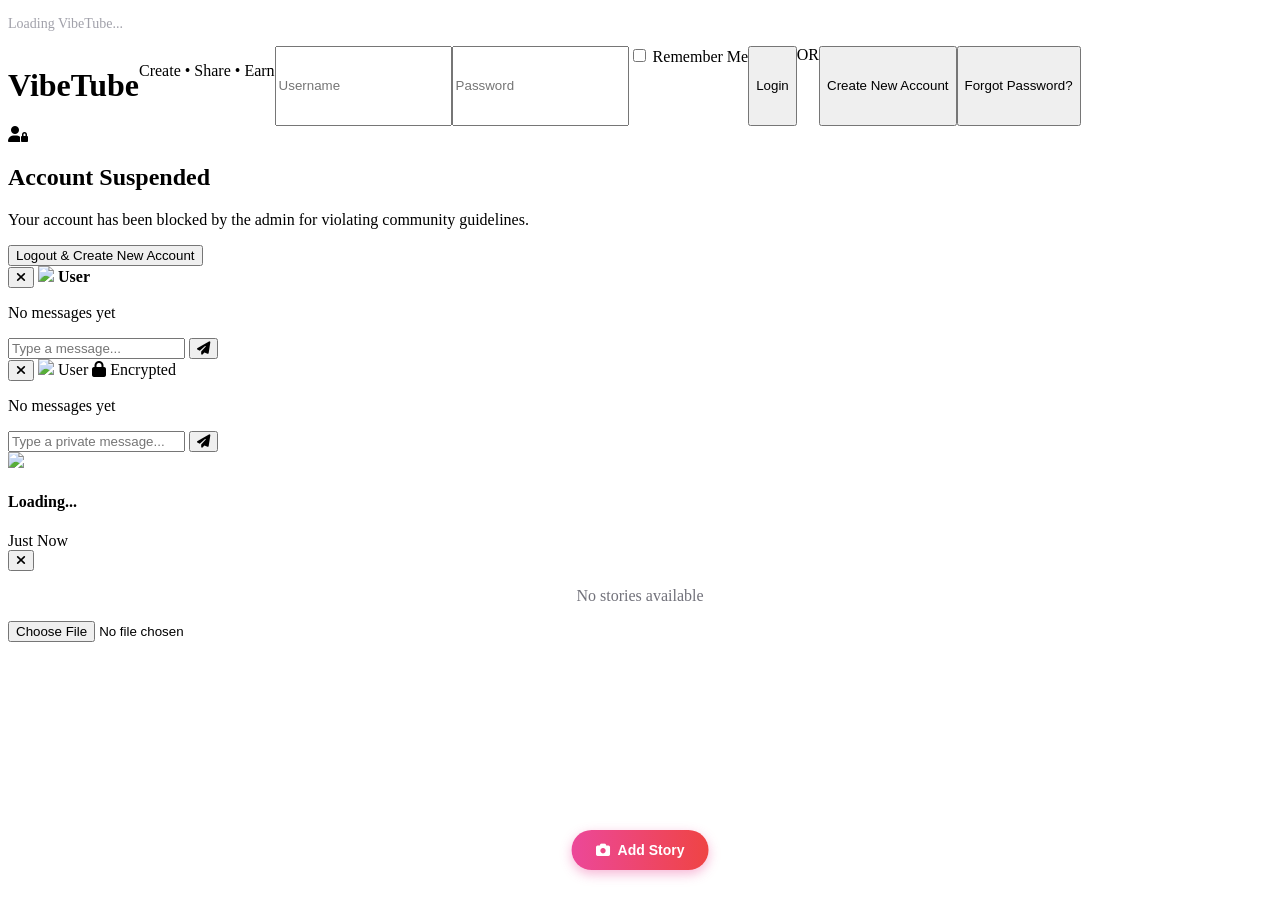
==== deepseek_html_20260808_d28faf.html @ 968244ee "Add files via upload" ====
<!DOCTYPE html>
<html lang="en">
<head>
    <meta charset="UTF-8">
    <meta name="viewport" content="width=device-width, initial-scale=1.0">
    <meta name="theme-color" content="#000000">
    <title>VibeTube - Social Media App</title>
    <link rel="stylesheet" href="https://cdnjs.cloudflare.com/ajax/libs/font-awesome/6.5.2/css/all.min.css">
    <link rel="stylesheet" href="style.css">
</head>
<body>

<!-- ============================================================
     LOADING SCREEN
     ============================================================ -->
<div id="loadingScreen" class="loadingScreen">
    <div class="loader"></div>
    <p style="margin-top:16px; color:#a1a1aa; font-size:14px;">Loading VibeTube...</p>
</div>

<!-- ============================================================
     TOAST NOTIFICATION
     ============================================================ -->
<div id="toast" class="toast"></div>

<!-- ============================================================
     MAIN APP CONTAINER
     ============================================================ -->
<div id="app" class="app-container">
    
    <!-- ========== PAGE: LOGIN ========== -->
    <div id="page-login" class="auth-page" style="display:flex;">
        <h1 class="logo-text">VibeTube</h1>
        <p class="tagline">Create • Share • Earn</p>

        <input type="text" id="loginUsername" placeholder="Username" autocomplete="username">
        <input type="password" id="loginPassword" placeholder="Password" autocomplete="current-password">

        <label class="remember">
            <input type="checkbox" id="loginRemember">
            <span>Remember Me</span>
        </label>

        <button id="loginBtn" class="btn-primary">Login</button>

        <div class="or-divider"><span>OR</span></div>

        <button id="goToSignupBtn" class="btn-outline">Create New Account</button>

        <button id="forgotPasswordBtn" class="forgot-link">Forgot Password?</button>

        <div id="loginError" class="auth-error"></div>
    </div>

    <!-- ========== PAGE: SIGNUP ========== -->
    <div id="page-signup" class="auth-page" style="display:none;">
        <h1 class="logo-text">VibeTube</h1>
        <p class="tagline">Join the Community 🚀</p>

        <input type="text" id="signupUsername" placeholder="Choose Username" autocomplete="username">
        <div class="username-hint">Only a-z, 0-9, _ and . allowed</div>
        <input type="password" id="signupPassword" placeholder="Password (min 6 characters)" autocomplete="new-password">

        <button id="signupBtn" class="btn-primary">Create Account</button>

        <div class="or-divider"><span>OR</span></div>

        <button id="goToLoginBtn" class="btn-outline">Already have an account? Login</button>

        <div id="signupError" class="auth-error"></div>
        <p class="terms">By signing up, you agree to our <a href="#" onclick="showPage('about')">Terms of Service</a></p>
    </div>

    <!-- ========== PAGE: HOME FEED ========== -->
    <div id="page-home" style="display:none;">
        <header class="topHeader">
            <button id="createPostBtn" class="headerBtn">
                <i class="fa-solid fa-square-plus"></i>
            </button>
            <div class="logoBox">
                <div>
                    <h1 class="logoTitle">VibeTube</h1>
                    <p class="brand">From ✦ ViGGOO</p>
                </div>
            </div>
            <button id="notificationBtn" class="headerBtn">
                <i class="fa-regular fa-bell"></i>
                <span class="notifyBadge" id="notifyBadge">0</span>
            </button>
        </header>

        <section id="storiesContainer" class="storiesContainer">
            <div class="story" onclick="openStoryViewer()">
                <div class="storyRing myStory">
                    <img id="myStoryAvatar" src="assets/default-profile.png" alt="Your Story">
                    <span class="storyAdd">+</span>
                </div>
                <p>Your Story</p>
            </div>
        </section>

        <section id="feedContainer" class="feedContainer">
            <!-- Posts load dynamically -->
        </section>

        <nav class="bottomNav">
            <a class="active" onclick="showPage('home')"><i class="fa-solid fa-house"></i><p>Home</p></a>
            <a onclick="showPage('search')"><i class="fa-solid fa-magnifying-glass"></i><p>Search</p></a>
            <a onclick="showPage('reels')"><i class="fa-solid fa-play"></i><p>Reels</p></a>
            <a onclick="showPage('chat')"><i class="fa-solid fa-comments"></i><p>Chats</p></a>
            <a onclick="showPage('profile')"><i class="fa-solid fa-user"></i><p>Profile</p></a>
        </nav>
    </div>

    <!-- ========== PAGE: PROFILE ========== -->
    <div id="page-profile" style="display:none;">
        <header class="profileTop">
            <button onclick="showPage('home')"><i class="fa-solid fa-arrow-left"></i></button>
            <h2><span id="pUsername">loading_user</span><span class="verified"><i class="fa-solid fa-circle-check"></i></span></h2>
            <button id="profileMenuBtn"><i class="fa-solid fa-bars"></i></button>
        </header>

        <section class="coverSection">
            <img id="pCoverPhoto" src="https://images.unsplash.com/photo-1506744038136-46273834b3fb?w=800" alt="Cover">
        </section>

        <section class="profileSection">
            <img id="pProfilePhoto" src="assets/default-profile.png" alt="Profile">
            <div class="profileRight">
                <div class="profileStats">
                    <div><h3 id="pPosts">0</h3><p>Posts</p></div>
                    <div><h3 id="pFollowers">0</h3><p>Followers</p></div>
                    <div><h3 id="pFollowing">0</h3><p>Following</p></div>
                </div>
            </div>
        </section>

        <section class="profileInfo">
            <h3 id="pFullName">Loading Name...</h3>
            <p id="pBio">✨ Digital Creator | Content is King 👑</p>
        </section>

        <section class="profileButtons">
            <button id="pEditProfile">Edit Profile</button>
            <button id="pShareProfile">Share Profile</button>
        </section>

        <section class="highlights">
            <div class="highlight"><div class="highlightCircle"><img src="https://images.unsplash.com/photo-1501785888041-af3ef285b470?w=100"></div><p>Travel ✈️</p></div>
            <div class="highlight"><div class="highlightCircle"><img src="https://images.unsplash.com/photo-1565299624946-b28f40a0ae38?w=100"></div><p>Food 🍔</p></div>
            <div class="highlight"><div class="highlightCircle"><img src="https://images.unsplash.com/photo-1552820728-8b83bb6b773f?w=100"></div><p>Gaming 🎮</p></div>
            <div class="highlight"><div class="highlightCircle addHighlight">+</div><p>New</p></div>
        </section>

        <section class="profileTabs">
            <button class="tab active" id="pPostsTab"><i class="fa-solid fa-table-cells"></i></button>
            <button class="tab" id="pReelsTab"><i class="fa-solid fa-film"></i></button>
            <button class="tab" id="pLikedTab"><i class="fa-solid fa-heart"></i></button>
            <button class="tab" id="pSavedTab"><i class="fa-solid fa-bookmark"></i></button>
        </section>

        <section id="pProfileGrid" class="profileGrid"></section>
        <section id="pReelsGrid" class="profileGrid" style="display:none;"></section>
        <section id="pLikedGrid" class="profileGrid" style="display:none;"></section>
        <section id="pSavedGrid" class="profileGrid" style="display:none;"></section>

        <nav class="bottomNav">
            <a onclick="showPage('home')"><i class="fa-solid fa-house"></i><p>Home</p></a>
            <a onclick="showPage('search')"><i class="fa-solid fa-magnifying-glass"></i><p>Search</p></a>
            <a onclick="showPage('reels')"><i class="fa-solid fa-play"></i><p>Reels</p></a>
            <a onclick="showPage('chat')"><i class="fa-solid fa-comments"></i><p>Chats</p></a>
            <a class="active" onclick="showPage('profile')"><i class="fa-solid fa-user"></i><p>Profile</p></a>
        </nav>
    </div>

    <!-- ========== PAGE: SEARCH ========== -->
    <div id="page-search" style="display:none;">
        <header class="searchHeader">
            <div class="searchBox">
                <i class="fa-solid fa-magnifying-glass"></i>
                <input type="text" id="searchInput" placeholder="Search creators by username..." autocomplete="off">
            </div>
        </header>

        <section id="resultsContainer" class="resultsContainer">
            <p class="statusMessage">Type a username to discover creators ✨</p>
        </section>

        <nav class="bottomNav">
            <a onclick="showPage('home')"><i class="fa-solid fa-house"></i><p>Home</p></a>
            <a class="active" onclick="showPage('search')"><i class="fa-solid fa-magnifying-glass"></i><p>Search</p></a>
            <a onclick="showPage('reels')"><i class="fa-solid fa-play"></i><p>Reels</p></a>
            <a onclick="showPage('chat')"><i class="fa-solid fa-comments"></i><p>Chats</p></a>
            <a onclick="showPage('profile')"><i class="fa-solid fa-user"></i><p>Profile</p></a>
        </nav>
    </div>

    <!-- ========== PAGE: CHATS ========== -->
    <div id="page-chat" style="display:none; height:100vh; flex-direction:column;">
        <header class="chatHeader">
            <h2>Chats</h2>
            <div class="chatTopButtons">
                <button onclick="showPage('hidden-chat')" title="Hidden Chats">
                    <i class="fa-solid fa-lock" style="color:#8b5cf6;"></i>
                </button>
                <button id="chatMenuBtn">☰</button>
            </div>
        </header>

        <div class="chatSearch">
            <input type="text" id="searchChat" placeholder="🔍 Search chats...">
        </div>

        <div id="chatList">
            <p class="statusMessage">Loading chats...</p>
        </div>

        <nav class="bottomNav">
            <a onclick="showPage('home')"><i class="fa-solid fa-house"></i><p>Home</p></a>
            <a onclick="showPage('search')"><i class="fa-solid fa-magnifying-glass"></i><p>Search</p></a>
            <a onclick="showPage('reels')"><i class="fa-solid fa-play"></i><p>Reels</p></a>
            <a class="active" onclick="showPage('chat')"><i class="fa-solid fa-comments"></i><p>Chats</p></a>
            <a onclick="showPage('profile')"><i class="fa-solid fa-user"></i><p>Profile</p></a>
        </nav>
    </div>

    <!-- ========== PAGE: REELS ========== -->
    <div id="page-reels" style="display:none; position:relative; height:100vh; overflow:hidden;">
        <div class="points-badge">
            <i class="fa-solid fa-coins"></i>
            <span>Points: <strong id="reelsPoints">0</strong></span>
        </div>

        <section id="reelsContainer" class="reelsContainer">
            <p class="statusMessage" style="padding-top:100px;">Loading reels...</p>
        </section>

        <div id="adPopup" class="adPopup">
            <div class="adBox">
                <h3><i class="fa-solid fa-video"></i> Watch Ad & Earn</h3>
                <p>Watch this short video ad to claim your reward points!</p>
                <button id="watchAdBtn">Watch Ad</button>
            </div>
        </div>

        <nav class="bottomNav">
            <a onclick="showPage('home')"><i class="fa-solid fa-house"></i><p>Home</p></a>
            <a onclick="showPage('search')"><i class="fa-solid fa-magnifying-glass"></i><p>Search</p></a>
            <a class="active" onclick="showPage('reels')"><i class="fa-solid fa-play"></i><p>Reels</p></a>
            <a onclick="showPage('chat')"><i class="fa-solid fa-comments"></i><p>Chats</p></a>
            <a onclick="showPage('profile')"><i class="fa-solid fa-user"></i><p>Profile</p></a>
        </nav>
    </div>

    <!-- ========== PAGE: CREATE POST ========== -->
    <div id="page-create" style="display:none;">
        <header class="createHeader">
            <button onclick="showPage('home')"><i class="fa-solid fa-xmark"></i></button>
            <h2>New Post / Reel</h2>
            <button id="sharePostBtn">Share</button>
        </header>

        <div id="uploadZone" class="uploadZone">
            <i class="fa-solid fa-cloud-arrow-up"></i>
            <p>Select Photo or Video</p>
            <small>Supports MP4, MOV, PNG, JPG</small>
            <input type="file" id="mediaFileInput" class="hiddenInput" accept="image/*,video/*">
        </div>

        <div id="previewContainer" class="previewContainer">
            <button id="removePreviewBtn" class="removePreviewBtn"><i class="fa-solid fa-trash"></i></button>
            <div id="mediaBox" style="width:100%; height:100%;"></div>
        </div>

        <div class="captionBox">
            <label>Write a Caption</label>
            <textarea id="postCaption" placeholder="Share your thoughts or vibe... #vibetube" maxlength="250"></textarea>
            <span class="charCounter"><span id="charCount">0</span>/250</span>
        </div>
    </div>

    <!-- ========== PAGE: NOTIFICATIONS ========== -->
    <div id="page-notification" style="display:none; height:100vh; flex-direction:column;">
        <header class="notificationHeader">
            <button onclick="showPage('home')"><i class="fa-solid fa-arrow-left"></i></button>
            <h2>Notifications</h2>
            <button id="clearAllBtn">Clear All</button>
        </header>

        <section id="notificationsList" class="notificationsList">
            <p class="statusMessage">Loading notifications...</p>
        </section>

        <nav class="bottomNav">
            <a onclick="showPage('home')"><i class="fa-solid fa-house"></i><p>Home</p></a>
            <a onclick="showPage('search')"><i class="fa-solid fa-magnifying-glass"></i><p>Search</p></a>
            <a onclick="showPage('reels')"><i class="fa-solid fa-play"></i><p>Reels</p></a>
            <a onclick="showPage('chat')"><i class="fa-solid fa-comments"></i><p>Chats</p></a>
            <a onclick="showPage('profile')"><i class="fa-solid fa-user"></i><p>Profile</p></a>
        </nav>
    </div>

    <!-- ========== PAGE: SETTINGS ========== -->
    <div id="page-settings" style="display:none;">
        <header class="settingsHeader">
            <button onclick="showPage('profile')"><i class="fa-solid fa-arrow-left"></i></button>
            <h2>Settings</h2>
        </header>

        <div class="settingsGroup">
            <h3>Earnings & Payouts</h3>
            <div class="settingsRow" onclick="showPage('wallet')">
                <div class="rowLeft"><i class="fa-solid fa-wallet" style="color:#eab308;"></i><span>VibeTube Wallet</span></div>
                <i class="fa-solid fa-chevron-right" style="color:#52525b;"></i>
            </div>
        </div>

        <div class="settingsGroup">
            <h3>Security</h3>
            <div id="triggerPasswordRow" class="settingsRow">
                <div class="rowLeft"><i class="fa-solid fa-key"></i><span>Change Password</span></div>
                <i class="fa-solid fa-chevron-down" style="color:#52525b;"></i>
            </div>
            <div id="passwordFormBlock" class="expandableForm">
                <input type="password" id="currentPasswordInput" class="inputField" placeholder="Current Password">
                <input type="password" id="newPasswordInput" class="inputField" placeholder="New Password (min 6 characters)">
                <button id="updatePasswordBtn" class="actionBtn">Update Password</button>
            </div>
        </div>

        <div class="settingsGroup">
            <h3>Information</h3>
            <div class="settingsRow" onclick="showPage('about')">
                <div class="rowLeft"><i class="fa-solid fa-circle-info"></i><span>About VibeTube</span></div>
                <i class="fa-solid fa-chevron-right" style="color:#52525b;"></i>
            </div>
        </div>

        <div class="settingsGroup">
            <h3>Account Actions</h3>
            <div id="logoutBtnRow" class="settingsRow logoutBtn">
                <div class="rowLeft"><i class="fa-solid fa-right-from-bracket" style="color:#f43f5e;"></i><span>Logout Account</span></div>
            </div>
            <div id="deleteBtnRow" class="settingsRow deleteBtn" style="margin-top:8px;">
                <div class="rowLeft"><i class="fa-solid fa-trash-can" style="color:#ef4444;"></i><span>Delete Account Permanently</span></div>
            </div>
        </div>
    </div>

    <!-- ========== PAGE: WALLET ========== -->
    <div id="page-wallet" style="display:none;">
        <header class="settingsHeader">
            <button onclick="showPage('settings')"><i class="fa-solid fa-arrow-left"></i></button>
            <h2>My Wallet</h2>
        </header>

        <div class="balance-card">
            <h3>Available Balance</h3>
            <div class="amount">₹<span id="walletBalance">0.00</span></div>
            <div class="points"><i class="fa-solid fa-coins"></i> <span id="walletPoints">0</span> Points</div>
        </div>

        <div id="adUnlockStatus" class="unlock-status locked">
            <i class="fa-solid fa-circle-info"></i>
            <span id="statusText">Checking Ads Status...</span>
        </div>

        <div class="withdraw-section">
            <h4>Request Payout</h4>
            <div class="input-group">
                <label>Amount to Withdraw (₹)</label>
                <input type="number" id="withdrawAmount" placeholder="Min ₹300 for first payout" min="1">
            </div>
            <div class="input-group">
                <label>Payment Method</label>
                <select id="paymentMethod">
                    <option value="UPI">UPI Id</option>
                    <option value="BANK">Bank Account (A/C, IFSC)</option>
                </select>
            </div>
            <div class="input-group">
                <label>Payment Details</label>
                <input type="text" id="paymentDetails" placeholder="Enter UPI ID or Bank Details">
            </div>
            <button id="submitWithdrawBtn" class="withdraw-btn">Submit Request</button>

            <div class="history-list">
                <h4>Payout History</h4>
                <div id="historyContainer"><p class="no-history">No payout history yet</p></div>
            </div>
        </div>
    </div>

    <!-- ========== PAGE: ABOUT ========== -->
    <div id="page-about" style="display:none;">
        <header class="aboutHeader">
            <button onclick="showPage('settings')"><i class="fa-solid fa-arrow-left"></i></button>
            <h2>About VibeTube</h2>
        </header>

        <section class="brandSection">
            <h1>VibeTube</h1>
            <p class="version">VERSION 3.0.0 (Stable)</p>
        </section>

        <section class="infoGroup">
            <h3>Our Mission</h3>
            <p>VibeTube is a modern social platform engineered for the next generation of content creators. Create stunning posts, share viral vertical reels, chat in real-time, and monetize your content seamlessly.</p>
        </section>

        <section class="infoGroup">
            <h3>Monetization & Payout Rules</h3>
            <ul class="rulesList">
                <li>First <strong>200 verified users</strong> unlock rewarded ads automatically.</li>
                <li>Subsequent users require at least <strong>300 followers</strong> to unlock rewarded ads.</li>
                <li>Every ad watched generates a random reward between <strong>10 to 60 points</strong>.</li>
                <li>Conversion Rate: <strong>1,700 Points = ₹60 INR</strong>.</li>
                <li>Your very first payout request must be a minimum of <strong>₹300 INR</strong>.</li>
                <li>Supported Payout Channels: <strong>UPI Network</strong> and <strong>Bank Account Transfer</strong>.</li>
            </ul>
        </section>

        <section class="infoGroup">
            <h3>Legal & Compliance</h3>
            <div class="legalRow" onclick="showToast('Privacy Policy coming soon!')">
                <span><i class="fa-solid fa-shield-halved"></i> Privacy Policy</span>
                <i class="fa-solid fa-chevron-right"></i>
            </div>
            <div class="legalRow" onclick="showToast('Terms of Service coming soon!')">
                <span><i class="fa-solid fa-file-contract"></i> Terms of Service</span>
                <i class="fa-solid fa-chevron-right"></i>
            </div>
            <div class="legalRow" onclick="showToast('Community Guidelines coming soon!')">
                <span><i class="fa-solid fa-gavel"></i> Community Guidelines</span>
                <i class="fa-solid fa-chevron-right"></i>
            </div>
        </section>

        <footer class="aboutFooter">
            <p>© 2026 VibeTube Inc. All Rights Reserved.</p>
            <p class="powered-by">POWERED BY ✦ ViGGOO</p>
        </footer>
    </div>

    <!-- ========== PAGE: HIDDEN CHATS ========== -->
    <div id="page-hidden-chat" style="display:none; height:100vh; flex-direction:column;">
        <header class="hiddenHeader">
            <button onclick="showPage('chat')"><i class="fa-solid fa-arrow-left"></i></button>
            <h2><i class="fa-solid fa-lock"></i> Hidden Chats</h2>
            <div class="headerActions">
                <button id="lockSettingsBtn" title="Change Password"><i class="fa-solid fa-key"></i></button>
                <button id="addHiddenChatBtn" title="Add Hidden Chat"><i class="fa-solid fa-plus"></i></button>
            </div>
        </header>

        <div id="lockScreen" class="lockScreen show">
            <div class="lockIcon"><i class="fa-solid fa-lock"></i></div>
            <h3>🔒 Hidden Chats Locked</h3>
            <p>Enter your 4-digit PIN to access your private conversations</p>
            <input type="password" id="lockPinInput" class="lockInput" placeholder="• • • •" maxlength="4" inputmode="numeric">
            <div class="lockError" id="lockError"></div>
            <button id="unlockBtn" class="unlockBtn">Unlock</button>
            <button id="forgotPinBtn" style="background:none;border:none;color:#71717a;font-size:13px;cursor:pointer;margin-top:8px;">Forgot PIN?</button>
        </div>

        <div id="setPasswordScreen" class="setPasswordScreen">
            <div class="lockIcon"><i class="fa-solid fa-key"></i></div>
            <h3>Set Hidden Chat PIN</h3>
            <p>Create a 4-digit PIN to protect your private conversations</p>
            <input type="password" id="setPinInput" class="lockInput" placeholder="• • • •" maxlength="4" inputmode="numeric">
            <input type="password" id="confirmPinInput" class="lockInput" placeholder="Confirm PIN" maxlength="4" inputmode="numeric">
            <div class="lockError" id="setPinError"></div>
            <button id="setPinBtn" class="setPassBtn">Set PIN</button>
        </div>

        <div id="hiddenChatsContent" class="hiddenChatsContent">
            <div class="hiddenSearch">
                <input type="text" id="searchHiddenChat" placeholder="🔍 Search hidden chats...">
            </div>
            <div id="hiddenChatList">
                <p class="statusMessage">Loading hidden chats...</p>
            </div>
        </div>

        <nav class="bottomNav">
            <a onclick="showPage('home')"><i class="fa-solid fa-house"></i><p>Home</p></a>
            <a onclick="showPage('search')"><i class="fa-solid fa-magnifying-glass"></i><p>Search</p></a>
            <a onclick="showPage('reels')"><i class="fa-solid fa-play"></i><p>Reels</p></a>
            <a class="active hidden-nav" onclick="showPage('chat')"><i class="fa-solid fa-comments"></i><p>Chats</p></a>
            <a onclick="showPage('profile')"><i class="fa-solid fa-user"></i><p>Profile</p></a>
        </nav>
    </div>

    <!-- ========== BLOCKED OVERLAY ========== -->
    <div id="blockedAccountOverlay">
        <div class="blockedBox">
            <i class="fa-solid fa-user-lock"></i>
            <h2>Account Suspended</h2>
            <p>Your account has been blocked by the admin for violating community guidelines.</p>
            <button id="blockedLogoutBtn">Logout & Create New Account</button>
        </div>
    </div>

    <!-- ========== CHAT OVERLAY ========== -->
    <div id="chatOverlay" class="chat-overlay">
        <div class="chat-window">
            <div class="chat-header">
                <button id="closeChatBtn"><i class="fa-solid fa-xmark"></i></button>
                <img id="chatAvatar" class="chat-avatar" src="assets/default-profile.png">
                <span id="chatName" style="font-size:16px;font-weight:600;flex:1;">User</span>
            </div>
            <div id="messagesArea" class="messages-area">
                <p class="statusMessage">No messages yet</p>
            </div>
            <div class="chat-input-area">
                <input type="text" id="messageInput" placeholder="Type a message...">
                <button id="sendMessageBtn"><i class="fa-solid fa-paper-plane"></i></button>
            </div>
        </div>
    </div>

    <!-- ========== HIDDEN CHAT OVERLAY ========== -->
    <div id="hiddenChatOverlay" class="hiddenChatOverlay">
        <div class="hiddenChatWindow">
            <div class="chat-header">
                <button id="closeHiddenChat"><i class="fa-solid fa-xmark"></i></button>
                <img id="hiddenChatAvatar" class="chat-avatar" src="assets/default-profile.png">
                <span class="chat-name" id="hiddenChatName">User</span>
                <span class="encryptBadge"><i class="fa-solid fa-lock"></i> Encrypted</span>
            </div>
            <div id="hiddenMessagesArea" class="hiddenMessagesArea">
                <p class="statusMessage">No messages yet</p>
            </div>
            <div class="hiddenChatInputArea">
                <input type="text" id="hiddenMessageInput" placeholder="Type a private message...">
                <button id="sendHiddenMessageBtn"><i class="fa-solid fa-paper-plane"></i></button>
            </div>
        </div>
    </div>

    <!-- ========== STORY VIEWER ========== -->
    <div id="storyViewer" class="storyViewerContainer">
        <div id="storyProgress" class="storyProgress"></div>
        <div class="storyViewerHeader">
            <div class="user">
                <img id="storyViewerAvatar" src="assets/default-profile.png">
                <div>
                    <h4 id="storyViewerUsername">Loading...</h4>
                    <span id="storyViewerTime">Just Now</span>
                </div>
            </div>
            <button class="closeBtn" onclick="closeStoryViewer()"><i class="fa-solid fa-xmark"></i></button>
        </div>
        <div id="storyNavLeft" class="storyNavTap left"></div>
        <div id="storyNavRight" class="storyNavTap right"></div>
        <div class="storyViewerMedia">
            <div id="storyViewerMediaBox" style="width:100%;height:100%;display:flex;align-items:center;justify-content:center;">
                <p style="color:#71717a;">No stories available</p>
            </div>
        </div>
        <button id="storyAddBtn" style="position:absolute;bottom:30px;left:50%;transform:translateX(-50%);background:linear-gradient(to right,#ec4899,#ef4444);color:white;border:none;padding:12px 24px;border-radius:25px;font-weight:bold;font-size:14px;cursor:pointer;z-index:120;display:flex;align-items:center;gap:8px;box-shadow:0 4px 12px rgba(236,72,153,0.4);">
            <i class="fa-solid fa-camera"></i> Add Story
        </button>
        <input type="file" id="storyFileInput" class="hiddenInput" accept="image/*,video/*">
    </div>

</div>

<!-- ============================================================
     SCRIPTS
     ============================================================ -->
<script type="module" src="firebase.js"></script>
<script type="module" src="app.js"></script>

</body>
</html>
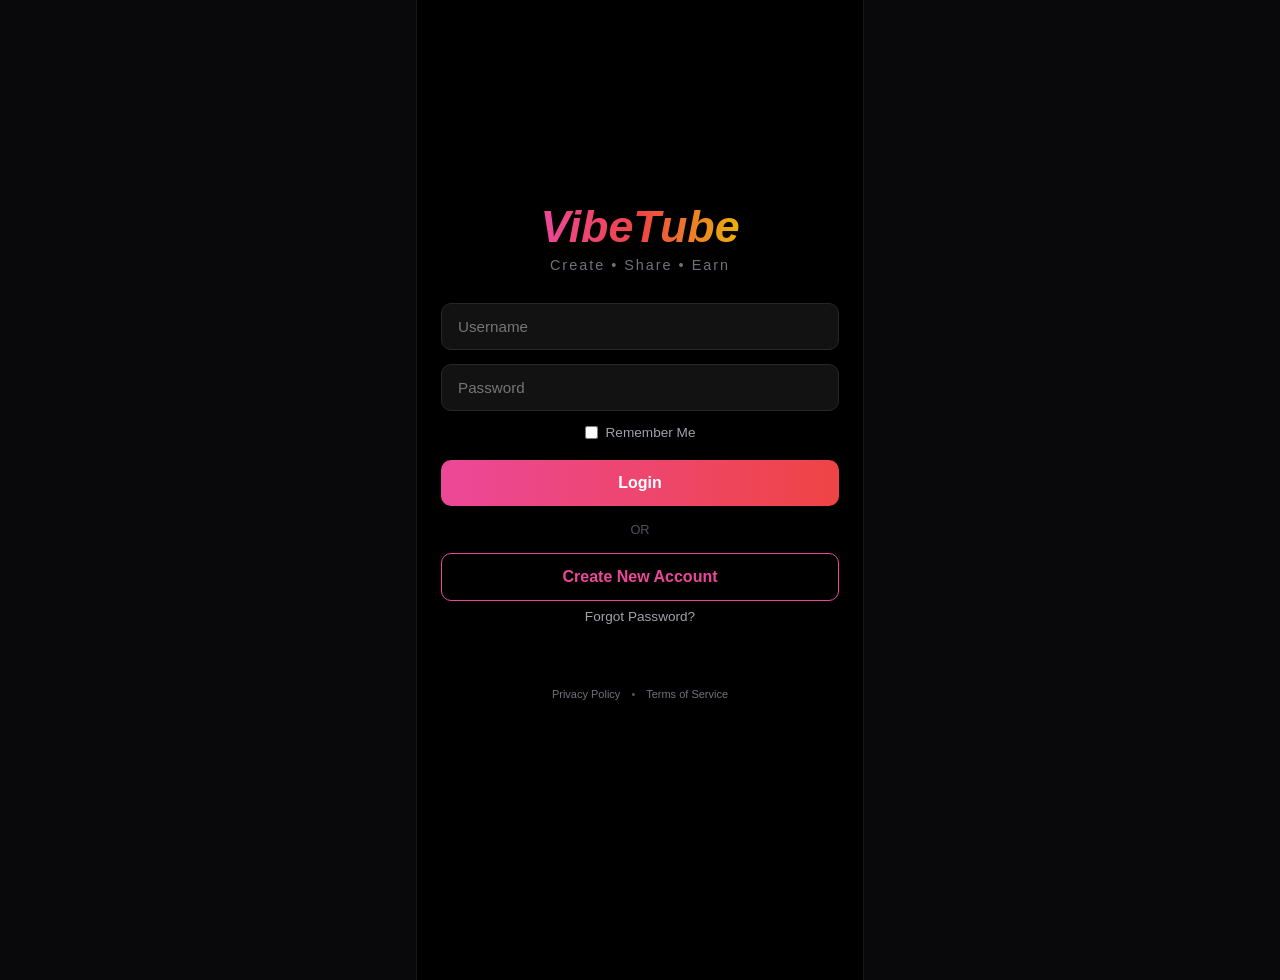
==== commit aff44aa0: "Add files via upload" ====
--- a/deepseek_html_20260808_d28faf.html
+++ b/deepseek_html_20260808_d28faf.html
@@ -50,6 +50,13 @@
         <button id="forgotPasswordBtn" class="forgot-link">Forgot Password?</button>
 
         <div id="loginError" class="auth-error"></div>
+
+        <!-- Legal Footer -->
+        <div style="text-align:center; margin-top:20px; font-size:11px; color:#52525b;">
+            <a href="privacy.html" style="color:#71717a; text-decoration:none;">Privacy Policy</a>
+            <span style="margin:0 8px;">•</span>
+            <a href="terms.html" style="color:#71717a; text-decoration:none;">Terms of Service</a>
+        </div>
     </div>
 
     <!-- ========== PAGE: SIGNUP ========== -->
@@ -68,7 +75,13 @@
         <button id="goToLoginBtn" class="btn-outline">Already have an account? Login</button>
 
         <div id="signupError" class="auth-error"></div>
-        <p class="terms">By signing up, you agree to our <a href="#" onclick="showPage('about')">Terms of Service</a></p>
+        
+        <p class="terms">
+            By signing up, you agree to our 
+            <a href="privacy.html" style="color:#ec4899; text-decoration:none;">Privacy Policy</a> 
+            and 
+            <a href="terms.html" style="color:#ec4899; text-decoration:none;">Terms of Service</a>
+        </p>
     </div>
 
     <!-- ========== PAGE: HOME FEED ========== -->
@@ -328,10 +341,15 @@
             </div>
         </div>
 
+        <!-- ===== LEGAL SECTION ===== -->
         <div class="settingsGroup">
-            <h3>Information</h3>
-            <div class="settingsRow" onclick="showPage('about')">
-                <div class="rowLeft"><i class="fa-solid fa-circle-info"></i><span>About VibeTube</span></div>
+            <h3>Legal</h3>
+            <div class="settingsRow" onclick="window.location.href='privacy.html'">
+                <div class="rowLeft"><i class="fa-solid fa-shield-halved"></i><span>Privacy Policy</span></div>
+                <i class="fa-solid fa-chevron-right" style="color:#52525b;"></i>
+            </div>
+            <div class="settingsRow" onclick="window.location.href='terms.html'">
+                <div class="rowLeft"><i class="fa-solid fa-file-contract"></i><span>Terms of Service</span></div>
                 <i class="fa-solid fa-chevron-right" style="color:#52525b;"></i>
             </div>
         </div>
@@ -344,6 +362,15 @@
             <div id="deleteBtnRow" class="settingsRow deleteBtn" style="margin-top:8px;">
                 <div class="rowLeft"><i class="fa-solid fa-trash-can" style="color:#ef4444;"></i><span>Delete Account Permanently</span></div>
             </div>
+        </div>
+
+        <!-- ===== LEGAL FOOTER ===== -->
+        <div style="padding:20px 16px; border-top:1px solid #18181b; text-align:center;">
+            <div style="display:flex; justify-content:center; gap:16px; flex-wrap:wrap; margin-bottom:12px;">
+                <a href="privacy.html" style="color:#71717a; text-decoration:none; font-size:12px;">Privacy Policy</a>
+                <a href="terms.html" style="color:#71717a; text-decoration:none; font-size:12px;">Terms of Service</a>
+            </div>
+            <p style="color:#52525b; font-size:10px;">© 2026 VibeTube Inc. All Rights Reserved.</p>
         </div>
     </div>
 
@@ -389,57 +416,6 @@
                 <div id="historyContainer"><p class="no-history">No payout history yet</p></div>
             </div>
         </div>
-    </div>
-
-    <!-- ========== PAGE: ABOUT ========== -->
-    <div id="page-about" style="display:none;">
-        <header class="aboutHeader">
-            <button onclick="showPage('settings')"><i class="fa-solid fa-arrow-left"></i></button>
-            <h2>About VibeTube</h2>
-        </header>
-
-        <section class="brandSection">
-            <h1>VibeTube</h1>
-            <p class="version">VERSION 3.0.0 (Stable)</p>
-        </section>
-
-        <section class="infoGroup">
-            <h3>Our Mission</h3>
-            <p>VibeTube is a modern social platform engineered for the next generation of content creators. Create stunning posts, share viral vertical reels, chat in real-time, and monetize your content seamlessly.</p>
-        </section>
-
-        <section class="infoGroup">
-            <h3>Monetization & Payout Rules</h3>
-            <ul class="rulesList">
-                <li>First <strong>200 verified users</strong> unlock rewarded ads automatically.</li>
-                <li>Subsequent users require at least <strong>300 followers</strong> to unlock rewarded ads.</li>
-                <li>Every ad watched generates a random reward between <strong>10 to 60 points</strong>.</li>
-                <li>Conversion Rate: <strong>1,700 Points = ₹60 INR</strong>.</li>
-                <li>Your very first payout request must be a minimum of <strong>₹300 INR</strong>.</li>
-                <li>Supported Payout Channels: <strong>UPI Network</strong> and <strong>Bank Account Transfer</strong>.</li>
-            </ul>
-        </section>
-
-        <section class="infoGroup">
-            <h3>Legal & Compliance</h3>
-            <div class="legalRow" onclick="showToast('Privacy Policy coming soon!')">
-                <span><i class="fa-solid fa-shield-halved"></i> Privacy Policy</span>
-                <i class="fa-solid fa-chevron-right"></i>
-            </div>
-            <div class="legalRow" onclick="showToast('Terms of Service coming soon!')">
-                <span><i class="fa-solid fa-file-contract"></i> Terms of Service</span>
-                <i class="fa-solid fa-chevron-right"></i>
-            </div>
-            <div class="legalRow" onclick="showToast('Community Guidelines coming soon!')">
-                <span><i class="fa-solid fa-gavel"></i> Community Guidelines</span>
-                <i class="fa-solid fa-chevron-right"></i>
-            </div>
-        </section>
-
-        <footer class="aboutFooter">
-            <p>© 2026 VibeTube Inc. All Rights Reserved.</p>
-            <p class="powered-by">POWERED BY ✦ ViGGOO</p>
-        </footer>
     </div>
 
     <!-- ========== PAGE: HIDDEN CHATS ========== -->
--- a/style.css
+++ b/style.css
@@ -0,0 +1,2076 @@
+/* ============================================================
+   VIBETUBE - COMPLETE STYLES
+   ============================================================ */
+
+/* ----- RESET & BASE ----- */
+* { margin: 0; padding: 0; box-sizing: border-box; }
+body {
+    background: #09090b;
+    color: #ffffff;
+    font-family: -apple-system, BlinkMacSystemFont, "Segoe UI", Roboto, sans-serif;
+    display: flex;
+    justify-content: center;
+    min-height: 100vh;
+}
+.app-container {
+    width: 100%;
+    max-width: 448px;
+    background: #000000;
+    min-height: 100vh;
+    position: relative;
+    border-left: 1px solid #18181b;
+    border-right: 1px solid #18181b;
+    padding-bottom: 80px;
+    overflow-x: hidden;
+}
+
+/* ----- UTILITY ----- */
+.hidden { display: none !important; }
+.text-center { text-align: center; }
+.text-muted { color: #71717a; }
+.text-sm { font-size: 12px; }
+.text-xs { font-size: 10px; }
+.gap-1 { gap: 8px; }
+.gap-2 { gap: 16px; }
+.mt-1 { margin-top: 8px; }
+.mt-2 { margin-top: 16px; }
+.mt-3 { margin-top: 24px; }
+.mb-1 { margin-bottom: 8px; }
+.mb-2 { margin-bottom: 16px; }
+
+/* ----- LOADING SCREEN ----- */
+.loadingScreen {
+    position: fixed;
+    top: 0; left: 0;
+    width: 100%; height: 100%;
+    background: rgba(0,0,0,0.9);
+    display: none;
+    justify-content: center;
+    align-items: center;
+    flex-direction: column;
+    z-index: 9999;
+}
+.loadingScreen.show { display: flex; }
+.loader {
+    border: 3px solid #27272a;
+    border-radius: 50%;
+    border-top: 3px solid #ec4899;
+    width: 40px; height: 40px;
+    animation: spin 1s linear infinite;
+}
+@keyframes spin {
+    0% { transform: rotate(0deg); }
+    100% { transform: rotate(360deg); }
+}
+
+/* ----- TOAST ----- */
+.toast {
+    position: fixed;
+    bottom: 90px;
+    left: 50%;
+    transform: translateX(-50%);
+    background: #18181b;
+    color: white;
+    padding: 12px 24px;
+    border-radius: 10px;
+    font-size: 14px;
+    border: 1px solid #27272a;
+    z-index: 9998;
+    display: none;
+    animation: slideUp 0.3s ease;
+    max-width: 90%;
+}
+.toast.show { display: block; }
+@keyframes slideUp {
+    from { opacity: 0; transform: translateX(-50%) translateY(20px); }
+    to { opacity: 1; transform: translateX(-50%) translateY(0); }
+}
+
+/* ============================================================
+   AUTH PAGES
+   ============================================================ */
+.auth-page {
+    display: flex;
+    flex-direction: column;
+    align-items: center;
+    justify-content: center;
+    min-height: 100vh;
+    padding: 40px 24px;
+    text-align: center;
+}
+.auth-page .logo-text {
+    font-size: 2.8rem;
+    font-style: italic;
+    font-weight: bold;
+    background: linear-gradient(to right, #ec4899, #ef4444, #eab308);
+    -webkit-background-clip: text;
+    -webkit-text-fill-color: transparent;
+}
+.auth-page .tagline {
+    color: #71717a;
+    font-size: 0.9rem;
+    margin: 5px 0 30px 0;
+    letter-spacing: 2px;
+}
+.auth-page input[type="text"],
+.auth-page input[type="password"],
+.auth-page input[type="number"] {
+    width: 100%;
+    padding: 14px 16px;
+    margin-bottom: 14px;
+    background: #121212;
+    border: 1px solid #27272a;
+    border-radius: 10px;
+    color: #ffffff;
+    font-size: 0.95rem;
+    outline: none;
+    transition: border-color 0.2s;
+}
+.auth-page input:focus { border-color: #ec4899; }
+.auth-page .btn-primary {
+    width: 100%;
+    padding: 14px;
+    border-radius: 10px;
+    font-size: 1rem;
+    font-weight: 600;
+    cursor: pointer;
+    border: none;
+    background: linear-gradient(to right, #ec4899, #ef4444);
+    color: white;
+    transition: opacity 0.2s;
+}
+.auth-page .btn-primary:active { opacity: 0.8; }
+.auth-page .btn-primary:disabled { opacity: 0.5; cursor: not-allowed; }
+.auth-page .btn-outline {
+    width: 100%;
+    padding: 14px;
+    border-radius: 10px;
+    font-size: 1rem;
+    font-weight: 600;
+    cursor: pointer;
+    background: transparent;
+    border: 1px solid #ec4899;
+    color: #ec4899;
+    transition: opacity 0.2s;
+}
+.auth-page .btn-outline:active { opacity: 0.8; }
+.auth-page .or-divider {
+    display: flex;
+    align-items: center;
+    color: #52525b;
+    font-size: 0.8rem;
+    margin: 16px 0;
+}
+.auth-page .or-divider::before,
+.auth-page .or-divider::after {
+    content: "";
+    flex: 1;
+    height: 1px;
+    background: #27272a;
+}
+.auth-page .or-divider span { padding: 0 12px; }
+.auth-page .forgot-link {
+    color: #a1a1aa;
+    font-size: 0.85rem;
+    cursor: pointer;
+    background: none;
+    border: none;
+    padding: 8px;
+}
+.auth-page .forgot-link:hover { color: #ffffff; text-decoration: underline; }
+.auth-page .auth-error {
+    color: #ef4444;
+    font-size: 0.9rem;
+    margin-top: 12px;
+    min-height: 24px;
+}
+.auth-page .username-hint {
+    font-size: 11px;
+    color: #52525b;
+    text-align: left;
+    margin-top: -10px;
+    margin-bottom: 14px;
+}
+.auth-page .terms {
+    font-size: 11px;
+    color: #52525b;
+    margin-top: 16px;
+}
+.auth-page .terms a { color: #ec4899; text-decoration: none; }
+.auth-page .remember {
+    display: flex;
+    align-items: center;
+    font-size: 0.85rem;
+    color: #a1a1aa;
+    margin-bottom: 20px;
+    cursor: pointer;
+}
+.auth-page .remember input {
+    margin-right: 8px;
+    cursor: pointer;
+    accent-color: #ec4899;
+}
+
+/* ============================================================
+   HOME FEED
+   ============================================================ */
+.topHeader {
+    display: flex;
+    justify-content: space-between;
+    align-items: center;
+    padding: 12px 16px;
+    border-bottom: 1px solid #18181b;
+    position: sticky;
+    top: 0;
+    background: rgba(0,0,0,0.95);
+    backdrop-filter: blur(10px);
+    z-index: 50;
+}
+.headerBtn {
+    background: none;
+    border: none;
+    color: white;
+    font-size: 1.3rem;
+    cursor: pointer;
+    padding: 4px;
+    position: relative;
+}
+.notifyBadge {
+    position: absolute;
+    top: -2px;
+    right: -2px;
+    background: #ef4444;
+    color: white;
+    font-size: 10px;
+    font-weight: bold;
+    border-radius: 50%;
+    width: 18px;
+    height: 18px;
+    display: flex;
+    align-items: center;
+    justify-content: center;
+}
+.logoBox {
+    display: flex;
+    align-items: center;
+    gap: 8px;
+}
+.logoTitle {
+    font-size: 1.4rem;
+    font-style: italic;
+    font-weight: bold;
+    background: linear-gradient(to right, #ec4899, #ef4444, #eab308);
+    -webkit-background-clip: text;
+    -webkit-text-fill-color: transparent;
+}
+.brand {
+    font-size: 9px;
+    color: #71717a;
+    text-transform: uppercase;
+    letter-spacing: 1px;
+    font-weight: bold;
+}
+
+/* Stories */
+.storiesContainer {
+    display: flex;
+    gap: 16px;
+    padding: 16px;
+    overflow-x: auto;
+    border-bottom: 1px solid #18181b;
+    scrollbar-width: none;
+}
+.storiesContainer::-webkit-scrollbar { display: none; }
+.story {
+    display: flex;
+    flex-direction: column;
+    align-items: center;
+    gap: 6px;
+    min-width: 68px;
+    cursor: pointer;
+}
+.story p {
+    font-size: 11px;
+    color: #a1a1aa;
+    text-align: center;
+    max-width: 68px;
+    overflow: hidden;
+    text-overflow: ellipsis;
+    white-space: nowrap;
+}
+.storyRing {
+    width: 58px;
+    height: 58px;
+    border-radius: 50%;
+    padding: 2.5px;
+    display: flex;
+    align-items: center;
+    justify-content: center;
+    background: linear-gradient(45deg, #f9ce34, #ee2a7b, #6228d7);
+    position: relative;
+}
+.myStory { background: #27272a; }
+.storyRing img {
+    width: 100%;
+    height: 100%;
+    border-radius: 50%;
+    object-fit: cover;
+    border: 2px solid #000000;
+}
+.storyAdd {
+    position: absolute;
+    bottom: 0;
+    right: 0;
+    background: #3b82f6;
+    color: white;
+    border-radius: 50%;
+    width: 18px;
+    height: 18px;
+    font-size: 14px;
+    font-weight: bold;
+    display: flex;
+    align-items: center;
+    justify-content: center;
+    border: 2px solid #000000;
+}
+
+/* Feed Posts */
+.feedContainer {
+    display: flex;
+    flex-direction: column;
+    width: 100%;
+}
+.postCard {
+    border-bottom: 1px solid #18181b;
+    padding-bottom: 12px;
+    margin-top: 8px;
+}
+.postHeader {
+    display: flex;
+    justify-content: space-between;
+    align-items: center;
+    padding: 10px 16px;
+}
+.postUser {
+    display: flex;
+    align-items: center;
+    gap: 12px;
+    cursor: pointer;
+}
+.postProfile {
+    width: 38px;
+    height: 38px;
+    border-radius: 50%;
+    object-fit: cover;
+}
+.postUsername {
+    font-size: 14px;
+    font-weight: 600;
+}
+.verified { color: #3b82f6; font-size: 11px; }
+.postMeta {
+    font-size: 11px;
+    color: #71717a;
+}
+.postMenu {
+    background: none;
+    border: none;
+    color: #a1a1aa;
+    font-size: 1.1rem;
+    cursor: pointer;
+}
+.postMedia {
+    width: 100%;
+    aspect-ratio: 4/3;
+    background: #09090b;
+    cursor: pointer;
+}
+.postMedia img, .postMedia video {
+    width: 100%;
+    height: 100%;
+    object-fit: cover;
+}
+.postActions {
+    display: flex;
+    justify-content: space-between;
+    align-items: center;
+    padding: 12px 16px;
+}
+.leftActions {
+    display: flex;
+    gap: 18px;
+    align-items: center;
+}
+.postActions button {
+    background: none;
+    border: none;
+    color: white;
+    font-size: 1.35rem;
+    cursor: pointer;
+    padding: 0;
+    display: flex;
+    align-items: center;
+    gap: 5px;
+}
+.postActions button:active { transform: scale(0.9); }
+.likeBtn { color: #ef4444 !important; }
+.postInfo { padding: 0 16px; }
+.postInfo p { margin: 4px 0; font-size: 14px; }
+.likesCount { font-weight: bold; }
+.caption span { font-weight: bold; margin-right: 6px; }
+.viewComments {
+    color: #71717a;
+    font-size: 13px !important;
+    cursor: pointer;
+}
+.postTime {
+    color: #52525b;
+    font-size: 10px !important;
+    text-transform: uppercase;
+    letter-spacing: 0.5px;
+}
+.commentBox {
+    display: flex;
+    align-items: center;
+    gap: 10px;
+    padding: 8px 16px;
+    margin-top: 6px;
+}
+.commentProfile {
+    width: 26px;
+    height: 26px;
+    border-radius: 50%;
+    object-fit: cover;
+}
+.commentInput {
+    flex: 1;
+    background: none;
+    border: none;
+    color: white;
+    font-size: 13px;
+    outline: none;
+}
+.commentPost {
+    background: none;
+    border: none;
+    color: #ec4899;
+    font-weight: 600;
+    font-size: 13px;
+    cursor: pointer;
+}
+
+/* ============================================================
+   PROFILE
+   ============================================================ */
+.profileTop {
+    display: flex;
+    justify-content: space-between;
+    align-items: center;
+    padding: 12px 16px;
+    border-bottom: 1px solid #18181b;
+    position: sticky;
+    top: 0;
+    background: rgba(0,0,0,0.95);
+    backdrop-filter: blur(10px);
+    z-index: 50;
+}
+.profileTop h2 {
+    font-size: 16px;
+    font-weight: bold;
+    display: flex;
+    align-items: center;
+    gap: 6px;
+}
+.profileTop button {
+    background: none;
+    border: none;
+    color: white;
+    font-size: 1.2rem;
+    cursor: pointer;
+    padding: 4px;
+}
+.coverSection {
+    width: 100%;
+    height: 140px;
+    background: #1c1917;
+    overflow: hidden;
+}
+.coverSection img {
+    width: 100%;
+    height: 100%;
+    object-fit: cover;
+}
+.profileSection {
+    display: flex;
+    padding: 0 16px;
+    margin-top: -40px;
+    align-items: flex-end;
+    gap: 16px;
+}
+#profilePhoto {
+    width: 86px;
+    height: 86px;
+    border-radius: 50%;
+    object-fit: cover;
+    border: 4px solid #000000;
+    background: #27272a;
+}
+.profileRight { flex: 1; padding-bottom: 4px; }
+.profileStats {
+    display: flex;
+    justify-content: space-around;
+    text-align: center;
+}
+.profileStats h3 {
+    font-size: 16px;
+    font-weight: bold;
+}
+.profileStats p {
+    font-size: 12px;
+    color: #71717a;
+    margin-top: 2px;
+}
+.profileInfo {
+    padding: 12px 16px;
+}
+.profileInfo h3 {
+    font-size: 14px;
+    font-weight: 600;
+}
+.profileInfo p {
+    font-size: 13px;
+    color: #a1a1aa;
+    margin-top: 4px;
+    line-height: 1.4;
+}
+.profileButtons {
+    display: flex;
+    gap: 8px;
+    padding: 0 16px 16px 16px;
+}
+.profileButtons button {
+    flex: 1;
+    padding: 10px;
+    background: #18181b;
+    border: 1px solid #27272a;
+    color: white;
+    border-radius: 8px;
+    font-size: 13px;
+    font-weight: 600;
+    cursor: pointer;
+    transition: background 0.2s;
+}
+.profileButtons button:hover { background: #27272a; }
+.highlights {
+    display: flex;
+    gap: 16px;
+    padding: 8px 16px 16px 16px;
+    overflow-x: auto;
+    border-bottom: 1px solid #18181b;
+    scrollbar-width: none;
+}
+.highlights::-webkit-scrollbar { display: none; }
+.highlight {
+    display: flex;
+    flex-direction: column;
+    align-items: center;
+    gap: 4px;
+    min-width: 56px;
+    cursor: pointer;
+}
+.highlightCircle {
+    width: 54px;
+    height: 54px;
+    border-radius: 50%;
+    border: 1px solid #27272a;
+    padding: 2px;
+    display: flex;
+    align-items: center;
+    justify-content: center;
+}
+.highlightCircle img {
+    width: 100%;
+    height: 100%;
+    border-radius: 50%;
+    object-fit: cover;
+}
+.addHighlight {
+    background: #18181b;
+    font-size: 20px;
+    color: #a1a1aa;
+}
+.highlight p { font-size: 11px; color: #a1a1aa; margin: 0; }
+.profileTabs {
+    display: flex;
+    border-bottom: 1px solid #18181b;
+}
+.tab {
+    flex: 1;
+    background: none;
+    border: none;
+    color: #71717a;
+    padding: 12px 0;
+    font-size: 1.1rem;
+    cursor: pointer;
+    position: relative;
+    transition: color 0.2s;
+}
+.tab.active { color: #ffffff; }
+.tab.active::after {
+    content: '';
+    position: absolute;
+    bottom: 0;
+    left: 0;
+    width: 100%;
+    height: 2px;
+    background: #ffffff;
+}
+.profileGrid {
+    display: grid;
+    grid-template-columns: repeat(3, 1fr);
+    gap: 2px;
+    padding: 2px 0;
+}
+.gridItem {
+    width: 100%;
+    aspect-ratio: 1/1;
+    background: #18181b;
+    overflow: hidden;
+    cursor: pointer;
+}
+.gridItem img, .gridItem video {
+    width: 100%;
+    height: 100%;
+    object-fit: cover;
+}
+.no-content {
+    text-align: center;
+    color: #71717a;
+    grid-column: span 3;
+    padding: 40px;
+}
+
+/* ============================================================
+   SEARCH
+   ============================================================ */
+.searchHeader {
+    padding: 12px 16px;
+    border-bottom: 1px solid #18181b;
+    position: sticky;
+    top: 0;
+    background: rgba(0,0,0,0.95);
+    backdrop-filter: blur(10px);
+    z-index: 50;
+}
+.searchBox {
+    display: flex;
+    align-items: center;
+    background: #121212;
+    border: 1px solid #27272a;
+    border-radius: 10px;
+    padding: 10px 14px;
+    gap: 10px;
+}
+.searchBox i { color: #71717a; font-size: 1rem; }
+.searchBox input {
+    flex: 1;
+    background: none;
+    border: none;
+    color: white;
+    font-size: 14px;
+    outline: none;
+}
+.resultsContainer {
+    display: flex;
+    flex-direction: column;
+    padding: 8px 0;
+}
+.userCard {
+    display: flex;
+    align-items: center;
+    justify-content: space-between;
+    padding: 12px 16px;
+    cursor: pointer;
+    transition: background 0.2s;
+}
+.userCard:active { background: #09090b; }
+.userInfo {
+    display: flex;
+    align-items: center;
+    gap: 12px;
+}
+.userAvatar {
+    width: 44px;
+    height: 44px;
+    border-radius: 50%;
+    object-fit: cover;
+    background: #18181b;
+}
+.userText h4 {
+    font-size: 14px;
+    font-weight: 600;
+    display: flex;
+    align-items: center;
+    gap: 4px;
+}
+.userText p {
+    font-size: 12px;
+    color: #71717a;
+    margin-top: 2px;
+}
+.statusMessage {
+    text-align: center;
+    color: #71717a;
+    font-size: 14px;
+    margin-top: 40px;
+    padding: 0 20px;
+}
+
+/* ============================================================
+   CHATS
+   ============================================================ */
+.chatHeader {
+    display: flex;
+    justify-content: space-between;
+    align-items: center;
+    padding: 12px 16px;
+    border-bottom: 1px solid #18181b;
+    background: rgba(0,0,0,0.95);
+    backdrop-filter: blur(10px);
+}
+.chatHeader h2 { font-size: 20px; font-weight: bold; }
+.chatTopButtons {
+    display: flex;
+    gap: 14px;
+}
+.chatTopButtons button {
+    background: none;
+    border: none;
+    color: white;
+    font-size: 1.2rem;
+    cursor: pointer;
+    padding: 4px;
+}
+.chatSearch {
+    padding: 8px 16px;
+}
+.chatSearch input {
+    width: 100%;
+    padding: 10px 14px;
+    background: #121212;
+    border: 1px solid #27272a;
+    border-radius: 20px;
+    color: #ffffff;
+    font-size: 14px;
+    outline: none;
+}
+.chatSearch input:focus { border-color: #ec4899; }
+#chatList {
+    flex: 1;
+    overflow-y: auto;
+    padding-bottom: 75px;
+}
+#chatList::-webkit-scrollbar { display: none; }
+#chatList { scrollbar-width: none; }
+.userRow {
+    display: flex;
+    align-items: center;
+    gap: 14px;
+    padding: 12px 16px;
+    cursor: pointer;
+    border-bottom: 1px solid #09090b;
+    transition: background 0.2s;
+}
+.userRow:active { background: #09090b; }
+.rowAvatar {
+    width: 48px;
+    height: 48px;
+    border-radius: 50%;
+    object-fit: cover;
+    background: #18181b;
+}
+.rowDetails { flex: 1; }
+.rowDetails h4 { font-size: 14px; font-weight: 600; }
+.rowDetails p {
+    font-size: 12px;
+    color: #71717a;
+    margin-top: 4px;
+    overflow: hidden;
+    text-overflow: ellipsis;
+    white-space: nowrap;
+    max-width: 260px;
+}
+
+/* Chat Overlay */
+.chat-overlay {
+    position: fixed;
+    top: 0; left: 0;
+    width: 100%; height: 100%;
+    background: rgba(0,0,0,0.95);
+    z-index: 1000;
+    display: none;
+    justify-content: center;
+    align-items: center;
+}
+.chat-overlay.active { display: flex; }
+.chat-window {
+    width: 100%;
+    max-width: 448px;
+    height: 100vh;
+    background: #000000;
+    display: flex;
+    flex-direction: column;
+}
+.chat-window .chat-header {
+    display: flex;
+    align-items: center;
+    padding: 12px 16px;
+    border-bottom: 1px solid #18181b;
+    gap: 12px;
+}
+.chat-window .chat-header button {
+    background: none;
+    border: none;
+    color: white;
+    font-size: 1.4rem;
+    cursor: pointer;
+}
+.chat-avatar {
+    width: 36px;
+    height: 36px;
+    border-radius: 50%;
+    object-fit: cover;
+}
+.messages-area {
+    flex: 1;
+    overflow-y: auto;
+    padding: 16px;
+    display: flex;
+    flex-direction: column;
+    gap: 8px;
+}
+.msgBubble {
+    max-width: 75%;
+    padding: 10px 14px;
+    border-radius: 16px;
+    font-size: 14px;
+    word-wrap: break-word;
+}
+.msgBubble.incoming {
+    background: #18181b;
+    align-self: flex-start;
+    border-bottom-left-radius: 4px;
+}
+.msgBubble.outgoing {
+    background: #ec4899;
+    align-self: flex-end;
+    border-bottom-right-radius: 4px;
+}
+.msgBubble .msgTime {
+    font-size: 9px;
+    opacity: 0.6;
+    margin-top: 4px;
+    display: block;
+}
+.chat-input-area {
+    display: flex;
+    gap: 10px;
+    padding: 12px 16px;
+    border-top: 1px solid #18181b;
+}
+.chat-input-area input {
+    flex: 1;
+    padding: 10px 14px;
+    background: #121212;
+    border: 1px solid #27272a;
+    border-radius: 20px;
+    color: white;
+    font-size: 14px;
+    outline: none;
+}
+.chat-input-area input:focus { border-color: #ec4899; }
+.chat-input-area button {
+    background: #ec4899;
+    border: none;
+    color: white;
+    width: 44px;
+    border-radius: 50%;
+    font-size: 1.1rem;
+    cursor: pointer;
+}
+.chat-input-area button:disabled { opacity: 0.5; cursor: not-allowed; }
+
+/* ============================================================
+   REELS
+   ============================================================ */
+.points-badge {
+    position: absolute;
+    top: 16px;
+    left: 16px;
+    background: rgba(0,0,0,0.7);
+    backdrop-filter: blur(8px);
+    padding: 6px 14px;
+    border-radius: 20px;
+    font-size: 13px;
+    font-weight: 600;
+    color: #eab308;
+    z-index: 100;
+    display: flex;
+    align-items: center;
+    gap: 6px;
+    border: 1px solid rgba(234,179,8,0.3);
+}
+.reelsContainer {
+    width: 100%;
+    height: calc(100vh - 65px);
+    overflow-y: scroll;
+    scroll-snap-type: y mandatory;
+    scrollbar-width: none;
+}
+.reelsContainer::-webkit-scrollbar { display: none; }
+.reelSection {
+    width: 100%;
+    height: calc(100vh - 65px);
+    scroll-snap-align: start;
+    position: relative;
+    background: #000000;
+}
+.reelVideo {
+    width: 100%;
+    height: 100%;
+    object-fit: cover;
+    cursor: pointer;
+}
+.reelActions {
+    position: absolute;
+    bottom: 50px;
+    right: 12px;
+    display: flex;
+    flex-direction: column;
+    align-items: center;
+    gap: 20px;
+    z-index: 40;
+}
+.actionBtn {
+    background: none;
+    border: none;
+    color: white;
+    display: flex;
+    flex-direction: column;
+    align-items: center;
+    gap: 4px;
+    cursor: pointer;
+}
+.actionBtn i { font-size: 1.6rem; text-shadow: 0 2px 4px rgba(0,0,0,0.8); }
+.actionBtn span { font-size: 11px; font-weight: 500; text-shadow: 0 1px 2px rgba(0,0,0,0.8); }
+.actionBtn.likeBtn i { color: #ef4444; }
+.reelInfo {
+    position: absolute;
+    bottom: 50px;
+    left: 16px;
+    right: 80px;
+    z-index: 40;
+    text-shadow: 0 1px 3px rgba(0,0,0,0.9);
+}
+.reelUser {
+    display: flex;
+    align-items: center;
+    gap: 8px;
+    margin-bottom: 8px;
+    cursor: pointer;
+}
+.reelUser img {
+    width: 32px;
+    height: 32px;
+    border-radius: 50%;
+    border: 1px solid white;
+    object-fit: cover;
+}
+.reelUser h4 { font-size: 14px; font-weight: 600; color: white; }
+.reelCaption { font-size: 13px; color: #e4e4e7; line-height: 1.4; }
+
+/* Ad Popup */
+.adPopup {
+    position: fixed;
+    top: 0; left: 0;
+    width: 100%; height: 100%;
+    background: rgba(0,0,0,0.85);
+    z-index: 2000;
+    display: none;
+    justify-content: center;
+    align-items: center;
+}
+.adPopup.show { display: flex; }
+.adBox {
+    background: #18181b;
+    padding: 30px 24px;
+    border-radius: 12px;
+    text-align: center;
+    width: 85%;
+    max-width: 320px;
+    border: 1px solid #27272a;
+}
+.adBox h3 { color: #eab308; margin-bottom: 10px; font-size: 18px; }
+.adBox p { font-size: 14px; color: #a1a1aa; margin-bottom: 20px; }
+.adBox button {
+    background: linear-gradient(to right, #ec4899, #ef4444);
+    color: white;
+    border: none;
+    padding: 12px 24px;
+    border-radius: 8px;
+    font-weight: 600;
+    cursor: pointer;
+    font-size: 15px;
+    width: 100%;
+}
+.adBox button:disabled { opacity: 0.6; cursor: not-allowed; }
+
+/* ============================================================
+   CREATE POST
+   ============================================================ */
+.createHeader {
+    display: flex;
+    justify-content: space-between;
+    align-items: center;
+    padding: 12px 16px;
+    border-bottom: 1px solid #18181b;
+    background: rgba(0,0,0,0.95);
+    backdrop-filter: blur(10px);
+    position: sticky;
+    top: 0;
+    z-index: 50;
+}
+.createHeader h2 { font-size: 18px; font-weight: bold; }
+.createHeader button {
+    background: none;
+    border: none;
+    color: white;
+    font-size: 1.2rem;
+    cursor: pointer;
+}
+#sharePostBtn {
+    color: #ec4899;
+    font-size: 14px;
+    font-weight: 600;
+    cursor: pointer;
+}
+#sharePostBtn:disabled { color: #52525b; cursor: not-allowed; }
+.uploadZone {
+    margin: 16px;
+    padding: 40px 20px;
+    border: 2px dashed #27272a;
+    border-radius: 12px;
+    text-align: center;
+    background: #09090b;
+    cursor: pointer;
+    display: flex;
+    flex-direction: column;
+    align-items: center;
+    gap: 12px;
+    transition: border-color 0.2s;
+}
+.uploadZone:hover { border-color: #ec4899; }
+.uploadZone i { font-size: 2.5rem; color: #71717a; }
+.uploadZone p { font-size: 14px; color: #a1a1aa; }
+.uploadZone small { color: #52525b; font-size: 11px; }
+.hiddenInput { display: none; }
+.previewContainer {
+    margin: 0 16px;
+    display: none;
+    position: relative;
+    border-radius: 8px;
+    overflow: hidden;
+    background: #09090b;
+    border: 1px solid #18181b;
+    aspect-ratio: 4/3;
+}
+.previewContainer.active { display: block; }
+.previewMedia {
+    width: 100%;
+    height: 100%;
+    object-fit: cover;
+}
+.removePreviewBtn {
+    position: absolute;
+    top: 10px;
+    right: 10px;
+    background: rgba(0,0,0,0.7);
+    color: white;
+    border: none;
+    width: 28px;
+    height: 28px;
+    border-radius: 50%;
+    display: flex;
+    align-items: center;
+    justify-content: center;
+    cursor: pointer;
+    font-size: 12px;
+}
+.captionBox {
+    padding: 16px;
+    display: flex;
+    flex-direction: column;
+    gap: 8px;
+}
+.captionBox label {
+    font-size: 12px;
+    color: #71717a;
+    font-weight: 600;
+    text-transform: uppercase;
+    letter-spacing: 0.5px;
+}
+.captionBox textarea {
+    width: 100%;
+    height: 100px;
+    padding: 12px;
+    background: #121212;
+    border: 1px solid #27272a;
+    border-radius: 8px;
+    color: white;
+    font-size: 14px;
+    outline: none;
+    resize: none;
+    transition: border-color 0.2s;
+}
+.captionBox textarea:focus { border-color: #ec4899; }
+.charCounter {
+    font-size: 11px;
+    color: #52525b;
+    align-self: flex-end;
+}
+
+/* ============================================================
+   SETTINGS
+   ============================================================ */
+.settingsHeader {
+    display: flex;
+    align-items: center;
+    padding: 12px 16px;
+    gap: 16px;
+    border-bottom: 1px solid #18181b;
+    background: rgba(0,0,0,0.95);
+    backdrop-filter: blur(10px);
+    position: sticky;
+    top: 0;
+    z-index: 50;
+}
+.settingsHeader h2 { font-size: 18px; font-weight: bold; }
+.settingsHeader button {
+    background: none;
+    border: none;
+    color: white;
+    font-size: 1.2rem;
+    cursor: pointer;
+}
+.settingsGroup {
+    padding: 16px;
+    display: flex;
+    flex-direction: column;
+    gap: 8px;
+    border-bottom: 1px solid #18181b;
+}
+.settingsGroup h3 {
+    font-size: 12px;
+    color: #71717a;
+    text-transform: uppercase;
+    letter-spacing: 0.5px;
+    font-weight: 600;
+    margin-bottom: 4px;
+}
+.settingsRow {
+    display: flex;
+    align-items: center;
+    justify-content: space-between;
+    padding: 12px 14px;
+    background: #09090b;
+    border: 1px solid #18181b;
+    border-radius: 8px;
+    cursor: pointer;
+    font-size: 14px;
+    transition: background 0.2s;
+}
+.settingsRow:active { background: #121212; }
+.rowLeft {
+    display: flex;
+    align-items: center;
+    gap: 12px;
+}
+.rowLeft i {
+    font-size: 1.1rem;
+    color: #a1a1aa;
+    width: 20px;
+    text-align: center;
+}
+.expandableForm {
+    background: #09090b;
+    border: 1px solid #18181b;
+    border-radius: 8px;
+    padding: 16px;
+    display: none;
+    flex-direction: column;
+    gap: 12px;
+    margin-top: 8px;
+}
+.expandableForm.active { display: flex; }
+.inputField {
+    width: 100%;
+    padding: 10px 12px;
+    background: #121212;
+    border: 1px solid #27272a;
+    border-radius: 6px;
+    color: white;
+    font-size: 14px;
+    outline: none;
+}
+.inputField:focus { border-color: #ec4899; }
+.actionBtn {
+    width: 100%;
+    padding: 10px;
+    background: linear-gradient(to right, #ec4899, #ef4444);
+    border: none;
+    color: white;
+    border-radius: 6px;
+    font-weight: 600;
+    cursor: pointer;
+    font-size: 14px;
+}
+.logoutBtn { color: #f43f5e; border-color: rgba(244,63,94,0.2); background: rgba(244,63,94,0.05); }
+.deleteBtn { color: #ef4444; border-color: rgba(239,68,68,0.2); background: rgba(239,68,68,0.05); }
+
+/* ============================================================
+   WALLET
+   ============================================================ */
+.balance-card {
+    background: linear-gradient(135deg, #ec4899, #ef4444);
+    margin: 16px;
+    padding: 24px 20px;
+    border-radius: 12px;
+    text-align: center;
+    box-shadow: 0 4px 15px rgba(236,72,153,0.2);
+}
+.balance-card h3 {
+    font-size: 14px;
+    opacity: 0.9;
+    text-transform: uppercase;
+    letter-spacing: 1px;
+}
+.balance-card .amount {
+    font-size: 36px;
+    font-weight: bold;
+    margin: 8px 0;
+}
+.balance-card .points {
+    font-size: 14px;
+    opacity: 0.8;
+}
+.unlock-status {
+    background: #121212;
+    border: 1px solid #27272a;
+    margin: 0 16px 16px 16px;
+    padding: 12px 16px;
+    border-radius: 8px;
+    font-size: 13px;
+    display: flex;
+    align-items: center;
+    gap: 10px;
+}
+.unlock-status.unlocked { border-color: #22c55e; color: #22c55e; }
+.unlock-status.locked { border-color: #ef4444; color: #ef4444; }
+.withdraw-section { padding: 16px; flex: 1; }
+.withdraw-section h4 {
+    font-size: 14px;
+    color: #a1a1aa;
+    margin-bottom: 12px;
+}
+.input-group {
+    display: flex;
+    flex-direction: column;
+    gap: 6px;
+    margin-bottom: 16px;
+}
+.input-group label {
+    font-size: 12px;
+    color: #71717a;
+    text-transform: uppercase;
+    letter-spacing: 0.5px;
+    font-weight: 600;
+}
+.input-group input, .input-group select {
+    width: 100%;
+    padding: 10px 14px;
+    background: #121212;
+    border: 1px solid #27272a;
+    border-radius: 6px;
+    color: white;
+    font-size: 14px;
+    outline: none;
+    transition: border-color 0.2s;
+}
+.input-group input:focus, .input-group select:focus { border-color: #ec4899; }
+.input-group select option { background: #000000; }
+.withdraw-btn {
+    width: 100%;
+    padding: 12px;
+    background: linear-gradient(to right, #ec4899, #ef4444);
+    border: none;
+    color: white;
+    border-radius: 6px;
+    font-weight: bold;
+    cursor: pointer;
+    font-size: 15px;
+    transition: opacity 0.2s;
+}
+.withdraw-btn:disabled {
+    background: #27272a;
+    color: #71717a;
+    cursor: not-allowed;
+}
+.history-list { margin-top: 20px; }
+.history-list h4 {
+    font-size: 14px;
+    color: #a1a1aa;
+    margin-bottom: 12px;
+}
+.history-item {
+    display: flex;
+    justify-content: space-between;
+    padding: 12px 0;
+    border-bottom: 1px solid #18181b;
+    font-size: 14px;
+}
+.status-pending { color: #f59e0b; }
+.status-approved { color: #10b981; }
+.status-rejected { color: #ef4444; }
+.no-history {
+    text-align: center;
+    color: #71717a;
+    padding: 20px;
+    font-size: 14px;
+}
+
+/* ============================================================
+   NOTIFICATIONS
+   ============================================================ */
+.notificationHeader {
+    display: flex;
+    justify-content: space-between;
+    align-items: center;
+    padding: 12px 16px;
+    border-bottom: 1px solid #18181b;
+    background: rgba(0,0,0,0.95);
+    backdrop-filter: blur(10px);
+}
+.notificationHeader h2 { font-size: 18px; font-weight: bold; }
+.notificationHeader button {
+    background: none;
+    border: none;
+    color: white;
+    font-size: 1.2rem;
+    cursor: pointer;
+}
+#clearAllBtn { color: #ef4444; font-size: 13px; font-weight: 600; }
+.notificationsList {
+    flex: 1;
+    overflow-y: auto;
+    padding-bottom: 75px;
+}
+.notificationsList::-webkit-scrollbar { display: none; }
+.notificationsList { scrollbar-width: none; }
+.notificationCard {
+    display: flex;
+    align-items: center;
+    justify-content: space-between;
+    padding: 14px 16px;
+    border-bottom: 1px solid #09090b;
+    transition: background 0.2s;
+}
+.notificationCard:active { background: #09090b; }
+.cardLeft {
+    display: flex;
+    align-items: center;
+    gap: 12px;
+    flex: 1;
+}
+.notificationAvatar {
+    width: 42px;
+    height: 42px;
+    border-radius: 50%;
+    object-fit: cover;
+    background: #18181b;
+}
+.cardText {
+    font-size: 13px;
+    line-height: 1.4;
+    color: #e4e4e7;
+}
+.cardText strong { color: #ffffff; font-weight: 600; }
+.notificationTime {
+    font-size: 11px;
+    color: #71717a;
+    display: block;
+    margin-top: 2px;
+}
+.cardRight { margin-left: 12px; }
+.postPreview {
+    width: 40px;
+    height: 40px;
+    object-fit: cover;
+    border-radius: 4px;
+    border: 1px solid #18181b;
+}
+.followBackBtn {
+    background: linear-gradient(to right, #ec4899, #ef4444);
+    color: white;
+    border: none;
+    padding: 6px 12px;
+    border-radius: 6px;
+    font-size: 12px;
+    font-weight: 600;
+    cursor: pointer;
+}
+.followBackBtn:disabled { opacity: 0.6; cursor: not-allowed; }
+.avatarWrapper { position: relative; }
+.iconBadge {
+    width: 18px;
+    height: 18px;
+    border-radius: 50%;
+    display: flex;
+    align-items: center;
+    justify-content: center;
+    font-size: 9px;
+    color: white;
+    position: absolute;
+    bottom: 0;
+    right: 0;
+    border: 1px solid #000000;
+}
+.badge-like { background: #ef4444; }
+.badge-comment { background: #3b82f6; }
+.badge-follow { background: #10b981; }
+
+/* ============================================================
+   HIDDEN CHATS
+   ============================================================ */
+.hiddenHeader {
+    display: flex;
+    justify-content: space-between;
+    align-items: center;
+    padding: 12px 16px;
+    border-bottom: 1px solid #18181b;
+    background: rgba(0,0,0,0.95);
+    backdrop-filter: blur(10px);
+}
+.hiddenHeader h2 {
+    font-size: 18px;
+    font-weight: bold;
+    display: flex;
+    align-items: center;
+    gap: 8px;
+}
+.hiddenHeader h2 i { color: #8b5cf6; }
+.hiddenHeader button {
+    background: none;
+    border: none;
+    color: white;
+    font-size: 1.2rem;
+    cursor: pointer;
+    padding: 4px;
+}
+.headerActions { display: flex; gap: 12px; }
+.headerActions button {
+    background: none;
+    border: none;
+    color: #71717a;
+    font-size: 1.1rem;
+    cursor: pointer;
+    transition: color 0.2s;
+}
+.headerActions button:hover { color: #ffffff; }
+
+.lockScreen {
+    display: none;
+    flex-direction: column;
+    align-items: center;
+    justify-content: center;
+    flex: 1;
+    padding: 40px 30px;
+    text-align: center;
+    gap: 20px;
+}
+.lockScreen.show { display: flex; }
+.lockScreen .lockIcon {
+    font-size: 4rem;
+    color: #8b5cf6;
+    background: rgba(139,92,246,0.1);
+    padding: 30px;
+    border-radius: 50%;
+    border: 2px solid rgba(139,92,246,0.2);
+}
+.lockScreen h3 { font-size: 20px; font-weight: bold; }
+.lockScreen p {
+    color: #71717a;
+    font-size: 14px;
+    max-width: 280px;
+    line-height: 1.5;
+}
+.lockScreen .lockInput {
+    width: 100%;
+    max-width: 280px;
+    padding: 12px 16px;
+    background: #121212;
+    border: 1px solid #27272a;
+    border-radius: 10px;
+    color: white;
+    font-size: 16px;
+    text-align: center;
+    outline: none;
+    transition: border-color 0.2s;
+    letter-spacing: 8px;
+}
+.lockScreen .lockInput:focus { border-color: #8b5cf6; }
+.lockScreen .unlockBtn {
+    width: 100%;
+    max-width: 280px;
+    padding: 12px;
+    background: linear-gradient(to right, #8b5cf6, #6d28d9);
+    border: none;
+    color: white;
+    border-radius: 10px;
+    font-weight: 600;
+    font-size: 16px;
+    cursor: pointer;
+    transition: opacity 0.2s;
+}
+.lockScreen .unlockBtn:active { opacity: 0.8; }
+.lockError { color: #ef4444; font-size: 13px; min-height: 20px; }
+
+.setPasswordScreen {
+    display: none;
+    flex-direction: column;
+    align-items: center;
+    justify-content: center;
+    flex: 1;
+    padding: 40px 30px;
+    text-align: center;
+    gap: 16px;
+}
+.setPasswordScreen.show { display: flex; }
+.setPasswordScreen .lockIcon {
+    font-size: 3.5rem;
+    color: #8b5cf6;
+    background: rgba(139,92,246,0.1);
+    padding: 25px;
+    border-radius: 50%;
+    border: 2px solid rgba(139,92,246,0.2);
+}
+.setPasswordScreen h3 { font-size: 20px; font-weight: bold; }
+.setPasswordScreen p {
+    color: #71717a;
+    font-size: 14px;
+    max-width: 280px;
+    line-height: 1.5;
+}
+.setPasswordScreen .lockInput {
+    width: 100%;
+    max-width: 280px;
+    padding: 12px 16px;
+    background: #121212;
+    border: 1px solid #27272a;
+    border-radius: 10px;
+    color: white;
+    font-size: 16px;
+    text-align: center;
+    outline: none;
+    transition: border-color 0.2s;
+    letter-spacing: 8px;
+}
+.setPasswordScreen .lockInput:focus { border-color: #8b5cf6; }
+.setPasswordScreen .setPassBtn {
+    width: 100%;
+    max-width: 280px;
+    padding: 12px;
+    background: linear-gradient(to right, #8b5cf6, #6d28d9);
+    border: none;
+    color: white;
+    border-radius: 10px;
+    font-weight: 600;
+    font-size: 16px;
+    cursor: pointer;
+    transition: opacity 0.2s;
+}
+.setPasswordScreen .setPassBtn:active { opacity: 0.8; }
+
+.hiddenChatsContent {
+    display: none;
+    flex-direction: column;
+    flex: 1;
+    overflow: hidden;
+}
+.hiddenChatsContent.show { display: flex; }
+.hiddenSearch {
+    padding: 8px 16px;
+    border-bottom: 1px solid #18181b;
+}
+.hiddenSearch input {
+    width: 100%;
+    padding: 10px 14px;
+    background: #121212;
+    border: 1px solid #27272a;
+    border-radius: 20px;
+    color: #ffffff;
+    font-size: 14px;
+    outline: none;
+}
+.hiddenSearch input:focus { border-color: #8b5cf6; }
+#hiddenChatList {
+    flex: 1;
+    overflow-y: auto;
+    padding-bottom: 75px;
+}
+#hiddenChatList::-webkit-scrollbar { display: none; }
+#hiddenChatList { scrollbar-width: none; }
+.hiddenUserRow {
+    display: flex;
+    align-items: center;
+    gap: 14px;
+    padding: 12px 16px;
+    cursor: pointer;
+    border-bottom: 1px solid #09090b;
+    transition: background 0.2s;
+}
+.hiddenUserRow:active { background: #09090b; }
+.hiddenUserRow .rowAvatar {
+    width: 48px;
+    height: 48px;
+    border-radius: 50%;
+    object-fit: cover;
+    background: #18181b;
+    border: 2px solid #8b5cf6;
+}
+.hiddenUserRow .rowDetails { flex: 1; }
+.hiddenUserRow .rowDetails h4 {
+    font-size: 14px;
+    font-weight: 600;
+    display: flex;
+    align-items: center;
+    gap: 6px;
+}
+.hiddenUserRow .rowDetails h4 .lockBadge {
+    font-size: 10px;
+    color: #8b5cf6;
+}
+.hiddenUserRow .rowDetails p {
+    font-size: 12px;
+    color: #71717a;
+    margin-top: 4px;
+    overflow: hidden;
+    text-overflow: ellipsis;
+    white-space: nowrap;
+    max-width: 260px;
+}
+.hiddenUserRow .rowTime {
+    font-size: 10px;
+    color: #52525b;
+    white-space: nowrap;
+}
+.emptyHiddenChats {
+    text-align: center;
+    padding: 60px 20px;
+    color: #71717a;
+}
+.emptyHiddenChats i {
+    font-size: 3rem;
+    color: #27272a;
+    margin-bottom: 16px;
+    display: block;
+}
+.emptyHiddenChats h4 { font-size: 16px; color: #a1a1aa; margin-bottom: 8px; }
+.emptyHiddenChats p { font-size: 13px; line-height: 1.5; }
+.emptyHiddenChats .addHiddenBtn {
+    margin-top: 16px;
+    padding: 10px 24px;
+    background: linear-gradient(to right, #8b5cf6, #6d28d9);
+    border: none;
+    color: white;
+    border-radius: 20px;
+    font-weight: 600;
+    cursor: pointer;
+    font-size: 14px;
+}
+
+/* Hidden Chat Overlay */
+.hiddenChatOverlay {
+    position: fixed;
+    top: 0; left: 0;
+    width: 100%; height: 100%;
+    background: rgba(0,0,0,0.95);
+    z-index: 1000;
+    display: none;
+    justify-content: center;
+    align-items: center;
+}
+.hiddenChatOverlay.active { display: flex; }
+.hiddenChatWindow {
+    width: 100%;
+    max-width: 448px;
+    height: 100vh;
+    background: #000000;
+    display: flex;
+    flex-direction: column;
+}
+.hiddenChatWindow .chat-header {
+    display: flex;
+    align-items: center;
+    padding: 12px 16px;
+    border-bottom: 1px solid #18181b;
+    gap: 12px;
+    background: rgba(0,0,0,0.95);
+}
+.hiddenChatWindow .chat-header button {
+    background: none;
+    border: none;
+    color: white;
+    font-size: 1.4rem;
+    cursor: pointer;
+}
+.hiddenChatWindow .chat-header .chat-avatar {
+    width: 36px;
+    height: 36px;
+    border-radius: 50%;
+    object-fit: cover;
+    border: 2px solid #8b5cf6;
+}
+.hiddenChatWindow .chat-header .chat-name {
+    font-size: 16px;
+    font-weight: 600;
+    flex: 1;
+}
+.hiddenChatWindow .chat-header .encryptBadge {
+    font-size: 11px;
+    color: #8b5cf6;
+    background: rgba(139,92,246,0.1);
+    padding: 4px 10px;
+    border-radius: 12px;
+    border: 1px solid rgba(139,92,246,0.2);
+}
+.hiddenMessagesArea {
+    flex: 1;
+    overflow-y: auto;
+    padding: 16px;
+    display: flex;
+    flex-direction: column;
+    gap: 8px;
+}
+.hiddenMessagesArea .msgBubble {
+    max-width: 80%;
+    padding: 10px 14px;
+    border-radius: 16px;
+    font-size: 14px;
+    word-wrap: break-word;
+}
+.hiddenMessagesArea .msgBubble.incoming {
+    background: #18181b;
+    align-self: flex-start;
+    border-bottom-left-radius: 4px;
+}
+.hiddenMessagesArea .msgBubble.outgoing {
+    background: #8b5cf6;
+    align-self: flex-end;
+    border-bottom-right-radius: 4px;
+}
+.hiddenMessagesArea .msgBubble .msgTime {
+    font-size: 9px;
+    opacity: 0.6;
+    margin-top: 4px;
+    display: block;
+}
+.hiddenChatInputArea {
+    display: flex;
+    gap: 10px;
+    padding: 12px 16px;
+    border-top: 1px solid #18181b;
+    background: rgba(0,0,0,0.95);
+}
+.hiddenChatInputArea input {
+    flex: 1;
+    padding: 10px 14px;
+    background: #121212;
+    border: 1px solid #27272a;
+    border-radius: 20px;
+    color: white;
+    font-size: 14px;
+    outline: none;
+}
+.hiddenChatInputArea input:focus { border-color: #8b5cf6; }
+.hiddenChatInputArea button {
+    background: #8b5cf6;
+    border: none;
+    color: white;
+    width: 44px;
+    border-radius: 50%;
+    font-size: 1.1rem;
+    cursor: pointer;
+    transition: background 0.2s;
+}
+.hiddenChatInputArea button:hover { background: #7c3aed; }
+.hiddenChatInputArea button:disabled { opacity: 0.5; cursor: not-allowed; }
+
+/* ============================================================
+   ABOUT
+   ============================================================ */
+.aboutHeader {
+    display: flex;
+    align-items: center;
+    padding: 12px 16px;
+    gap: 16px;
+    border-bottom: 1px solid #18181b;
+    background: rgba(0,0,0,0.95);
+    backdrop-filter: blur(10px);
+    position: sticky;
+    top: 0;
+    z-index: 50;
+}
+.aboutHeader h2 { font-size: 18px; font-weight: bold; }
+.aboutHeader button {
+    background: none;
+    border: none;
+    color: white;
+    font-size: 1.2rem;
+    cursor: pointer;
+}
+.brandSection {
+    text-align: center;
+    padding: 30px 16px;
+    border-bottom: 1px solid #18181b;
+}
+.brandSection h1 {
+    font-size: 2.2rem;
+    font-weight: bold;
+    font-style: italic;
+    background: linear-gradient(to right, #ec4899, #ef4444, #eab308);
+    -webkit-background-clip: text;
+    -webkit-text-fill-color: transparent;
+}
+.brandSection .version {
+    font-size: 12px;
+    color: #71717a;
+    margin-top: 6px;
+    letter-spacing: 1px;
+}
+.infoGroup {
+    padding: 16px;
+    border-bottom: 1px solid #18181b;
+}
+.infoGroup h3 {
+    font-size: 13px;
+    color: #ec4899;
+    text-transform: uppercase;
+    letter-spacing: 0.5px;
+    font-weight: 600;
+    margin-bottom: 10px;
+}
+.infoGroup p {
+    font-size: 14px;
+    color: #a1a1aa;
+    line-height: 1.5;
+}
+.rulesList {
+    padding-left: 20px;
+    color: #a1a1aa;
+    font-size: 14px;
+    margin-top: 8px;
+}
+.rulesList li { margin-bottom: 6px; line-height: 1.4; }
+.rulesList strong { color: #ffffff; }
+.legalRow {
+    display: flex;
+    align-items: center;
+    justify-content: space-between;
+    padding: 12px 0;
+    border-bottom: 1px solid #09090b;
+    cursor: pointer;
+    font-size: 14px;
+    color: #e4e4e7;
+}
+.legalRow:last-child { border-bottom: none; }
+.legalRow span {
+    display: flex;
+    align-items: center;
+    gap: 10px;
+}
+.legalRow i { color: #52525b; }
+.aboutFooter {
+    text-align: center;
+    padding: 24px 16px;
+    font-size: 11px;
+    color: #52525b;
+    letter-spacing: 0.5px;
+}
+.aboutFooter p { margin: 2px 0; }
+.powered-by { color: #71717a; font-weight: bold; }
+
+/* ============================================================
+   BLOCKED OVERLAY
+   ============================================================ */
+#blockedAccountOverlay {
+    position: fixed;
+    top: 0; left: 0;
+    width: 100%; height: 100%;
+    background: #000000;
+    z-index: 9999;
+    display: none;
+    flex-direction: column;
+    justify-content: center;
+    align-items: center;
+    padding: 20px;
+    text-align: center;
+}
+#blockedAccountOverlay.show { display: flex; }
+.blockedBox {
+    background: #18181b;
+    border: 1px solid #27272a;
+    padding: 30px 20px;
+    border-radius: 12px;
+    max-width: 360px;
+    width: 100%;
+}
+.blockedBox i { color: #ef4444; font-size: 3.5rem; margin-bottom: 20px; }
+.blockedBox h2 { font-size: 22px; margin-bottom: 10px; }
+.blockedBox p { font-size: 14px; color: #a1a1aa; margin-bottom: 24px; line-height: 1.5; }
+#blockedLogoutBtn {
+    width: 100%;
+    padding: 12px;
+    background: linear-gradient(to right, #ec4899, #ef4444);
+    border: none;
+    color: white;
+    border-radius: 8px;
+    font-size: 15px;
+    font-weight: 600;
+    cursor: pointer;
+}
+
+/* ============================================================
+   STORY VIEWER
+   ============================================================ */
+.storyViewerContainer {
+    position: fixed;
+    top: 0; left: 0;
+    width: 100%; height: 100%;
+    background: #000000;
+    z-index: 9999;
+    display: none;
+    flex-direction: column;
+}
+.storyViewerContainer.show { display: flex; }
+.storyProgress {
+    position: absolute;
+    top: 12px;
+    left: 10px;
+    right: 10px;
+    display: flex;
+    gap: 4px;
+    z-index: 100;
+}
+.storyProgress .bar {
+    flex: 1;
+    height: 3px;
+    background: rgba(255,255,255,0.3);
+    border-radius: 2px;
+    overflow: hidden;
+}
+.storyProgress .bar .fill {
+    height: 100%;
+    width: 0%;
+    background: #ffffff;
+    transition: width 0.1s linear;
+}
+.storyViewerHeader {
+    position: absolute;
+    top: 25px;
+    left: 16px;
+    right: 16px;
+    display: flex;
+    justify-content: space-between;
+    align-items: center;
+    z-index: 100;
+    text-shadow: 0 1px 4px rgba(0,0,0,0.8);
+}
+.storyViewerHeader .user {
+    display: flex;
+    align-items: center;
+    gap: 10px;
+}
+.storyViewerHeader .user img {
+    width: 36px;
+    height: 36px;
+    border-radius: 50%;
+    border: 1px solid white;
+    object-fit: cover;
+}
+.storyViewerHeader .user h4 { font-size: 14px; font-weight: 600; }
+.storyViewerHeader .user span { font-size: 11px; color: #d4d4d8; }
+.storyViewerHeader .closeBtn {
+    background: none;
+    border: none;
+    color: white;
+    font-size: 1.4rem;
+    cursor: pointer;
+}
+.storyViewerMedia {
+    width: 100%;
+    height: 100%;
+    display: flex;
+    align-items: center;
+    justify-content: center;
+}
+.storyViewerMedia img, .storyViewerMedia video {
+    width: 100%;
+    height: 100%;
+    object-fit: cover;
+}
+.storyNavTap {
+    position: absolute;
+    top: 0;
+    height: 100%;
+    width: 25%;
+    z-index: 80;
+    cursor: pointer;
+}
+.storyNavTap.left { left: 0; }
+.storyNavTap.right { right: 0; width: 75%; }
+
+/* ============================================================
+   BOTTOM NAVIGATION
+   ============================================================ */
+.bottomNav {
+    position: fixed;
+    bottom: 0;
+    width: 100%;
+    max-width: 448px;
+    background: rgba(0,0,0,0.95);
+    backdrop-filter: blur(10px);
+    border-top: 1px solid #18181b;
+    display: flex;
+    justify-content: space-around;
+    padding: 10px 0;
+    z-index: 50;
+}
+.bottomNav a {
+    display: flex;
+    flex-direction: column;
+    align-items: center;
+    color: #71717a;
+    text-decoration: none;
+    font-size: 1.2rem;
+    width: 20%;
+    background: none;
+    border: none;
+    cursor: pointer;
+}
+.bottomNav a p {
+    margin: 3px 0 0 0;
+    font-size: 9px;
+    font-weight: 500;
+}
+.bottomNav a.active { color: #ec4899; }
+.bottomNav a.hidden-nav { color: #8b5cf6; }
